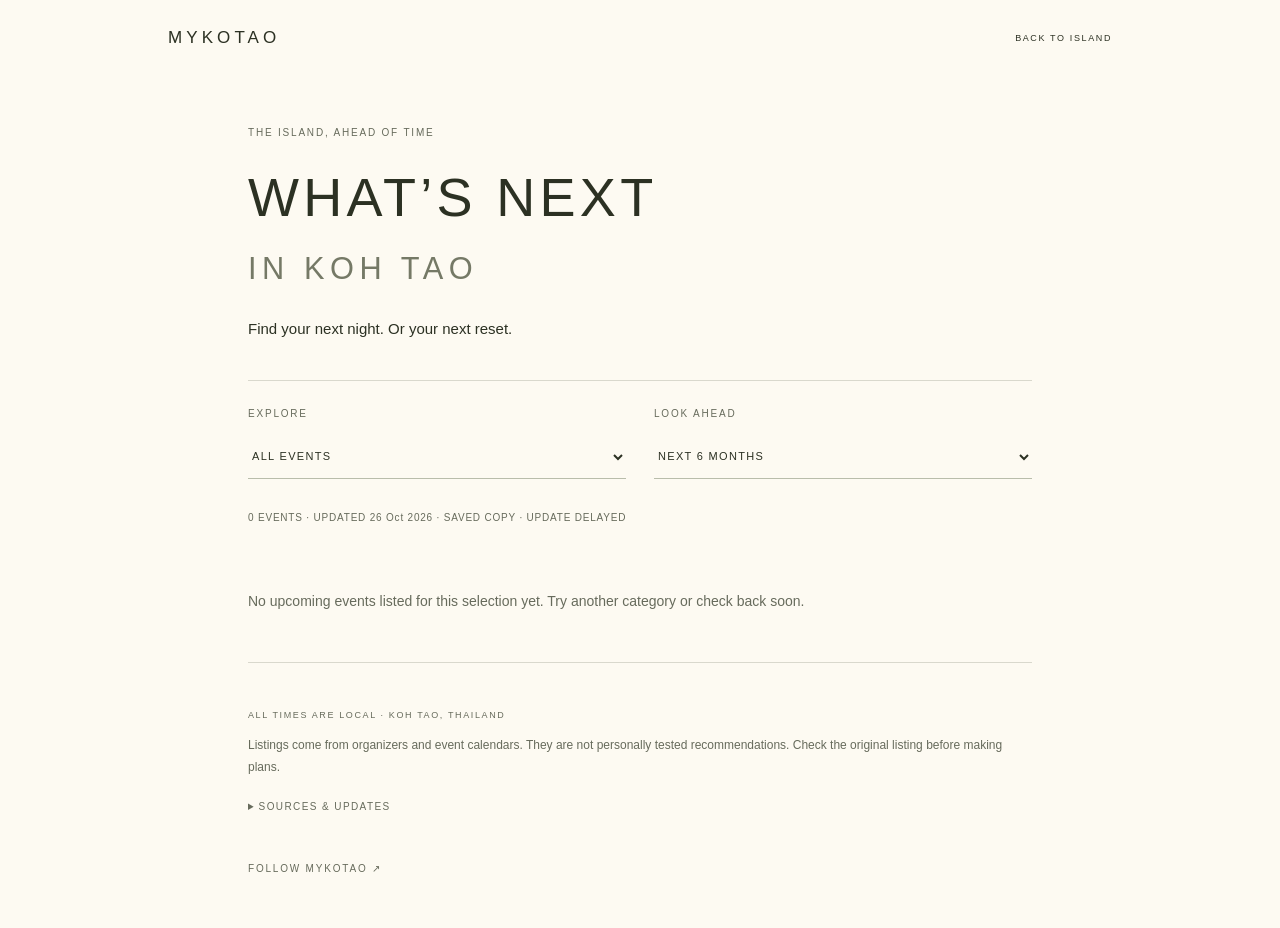
==== whats-next.html @ d90f4b2c "Add What's Next event discovery and daily source refresh" ====
<!doctype html>
<html lang="en">
<head>
  <meta charset="utf-8">
  <meta name="viewport" content="width=device-width, initial-scale=1">
  <meta name="theme-color" content="#fdfaf2">
  <title>What's next in Koh Tao — MYKOTAO</title>
  <meta name="description" content="Upcoming Koh Tao parties, raves, yoga retreats and workshops. Dates, places and original event links.">
  <link rel="canonical" href="https://mykotao.com/whats-next">
  <link rel="icon" type="image/png" href="/assets/mykotao-logo.png">
  <link rel="stylesheet" href="/events.css">
  <script defer src="/events.js"></script>
</head>
<body>
  <header><a class="brand" href="/">MYKOTAO</a><a class="back" href="/">BACK TO ISLAND</a></header>
  <main>
    <p class="eyebrow">THE ISLAND, AHEAD OF TIME</p>
    <h1>WHAT’S NEXT<br><span>IN KOH TAO</span></h1>
    <p class="intro">Find your next night. Or your next reset.</p>
    <div class="filters">
      <label>EXPLORE
        <select id="category">
          <option value="all">ALL EVENTS</option>
          <option value="parties">PARTIES</option>
          <option value="raves">RAVES</option>
          <option value="retreats">RETREATS</option>
          <option value="yoga-retreats">YOGA RETREATS</option>
          <option value="workshops">WORKSHOPS</option>
          <option value="live-music">LIVE MUSIC</option>
          <option value="community">COMMUNITY</option>
        </select>
      </label>
      <label>LOOK AHEAD
        <select id="horizon">
          <option value="3">NEXT 3 MONTHS</option>
          <option value="6" selected>NEXT 6 MONTHS</option>
        </select>
      </label>
    </div>
    <p id="feed-status" class="feed-status" role="status">Loading upcoming events…</p>
    <div id="events" class="events" aria-live="polite"></div>
    <noscript><p>Enable JavaScript to browse upcoming events. You can also visit <a href="https://www.kohtaoescobar.com/buy">Escobar’s schedule</a> or <a href="https://kohtaoyoga.com/retreats/">Koh Tao Yoga’s retreats</a>.</p></noscript>
    <footer>
      <p>ALL TIMES ARE LOCAL · KOH TAO, THAILAND</p>
      <p>Listings come from organizers and event calendars. They are not personally tested recommendations. Check the original listing before making plans.</p>
      <details><summary>SOURCES &amp; UPDATES</summary><ul id="sources"></ul><p>Instagram is not connected yet. Only published, dated events from the sources listed here are included.</p></details>
      <a class="instagram" href="https://www.instagram.com/mykotao/" target="_blank" rel="noopener noreferrer">FOLLOW MYKOTAO ↗</a>
    </footer>
  </main>
</body>
</html>
---- events.css ----
:root { color-scheme:light; background:#fdfaf2; color:#2c3123; font-family:"Helvetica Neue",Helvetica,Arial,sans-serif; }
* { box-sizing:border-box; }
body { margin:0; }
a { color:inherit; text-underline-offset:4px; }
header { max-width:1000px; margin:auto; padding:28px 28px; display:flex; align-items:center; justify-content:space-between; gap:20px; }
.brand { font-size:17px; letter-spacing:.24em; text-decoration:none; }
.back,.eyebrow,.filters label,.feed-status,.event-type,.event-date,.source-link,footer>p:first-child,.instagram { font-size:10px; letter-spacing:.18em; line-height:1.8; }
.back { text-decoration:none; font-size:9px; }
main { max-width:840px; margin:48px auto 0; padding:0 28px 48px; }
.eyebrow { margin:0 0 24px; color:#676b5c; }
h1 { font-size:clamp(32px,6.5vw,54px); font-weight:400; letter-spacing:.08em; line-height:1.16; margin:0; }
h1 span { color:#757966; font-size:.57em; letter-spacing:.18em; }
.intro { margin:25px 0 38px; font-size:15px; line-height:1.7; }
.filters { display:grid; grid-template-columns:1fr 1fr; gap:28px; border-top:1px solid #d9d8cd; padding-top:24px; }
.filters label { display:flex; flex-direction:column; gap:12px; color:#676b5c; }
select { color:#2c3123; font:inherit; font-size:11px; letter-spacing:.12em; padding:12px 30px 12px 0; border:0; border-bottom:1px solid #b9bdab; background:transparent; border-radius:0; width:100%; min-height:44px; cursor:pointer; }
.feed-status { margin:30px 0 10px; color:#676b5c; letter-spacing:.08em; }
.event { display:grid; grid-template-columns:155px 1fr; gap:30px; border-bottom:1px solid #d9d8cd; padding:28px 0; }
.event-date { margin:0; font-size:11px; letter-spacing:.08em; }
.event-time { display:block; color:#676b5c; font-size:11px; margin-top:7px; }
.event-type { color:#676b5c; font-size:9px; margin:0 0 8px; }
.event h2 { font-size:19px; font-weight:400; line-height:1.4; margin:0 0 9px; }
.event-location { font-size:12px; color:#676b5c; margin:0 0 10px; }
.event-description { font-size:13px; line-height:1.7; margin:0 0 14px; }
.source-link { display:inline-block; padding:8px 0; font-size:9px; }
.stale { font-size:11px; color:#7a602d; }
.empty { padding:48px 0; border-bottom:1px solid #d9d8cd; line-height:1.8; color:#676b5c; font-size:14px; }
footer { margin-top:44px; color:#676b5c; font-size:12px; line-height:1.8; }
footer>p:first-child { font-size:9px; }
footer details { margin:20px 0 30px; }
footer summary { cursor:pointer; font-size:10px; letter-spacing:.14em; min-height:30px; }
footer ul { padding-left:18px; }
.instagram { text-decoration:none; }
a:focus-visible,select:focus-visible,summary:focus-visible { outline:1px solid currentColor; outline-offset:5px; }
@media(max-width:540px) {
  header { padding:24px 20px; }
  .brand { font-size:15px; }
  .back { font-size:8px; letter-spacing:.1em; }
  main { padding:0 20px 36px; margin-top:32px; }
  .filters { gap:16px; }
  .event { grid-template-columns:1fr; gap:12px; padding:24px 0; }
  .event-date { display:flex; gap:12px; flex-wrap:wrap; align-items:baseline; }
  .event-time { margin:0; }
}
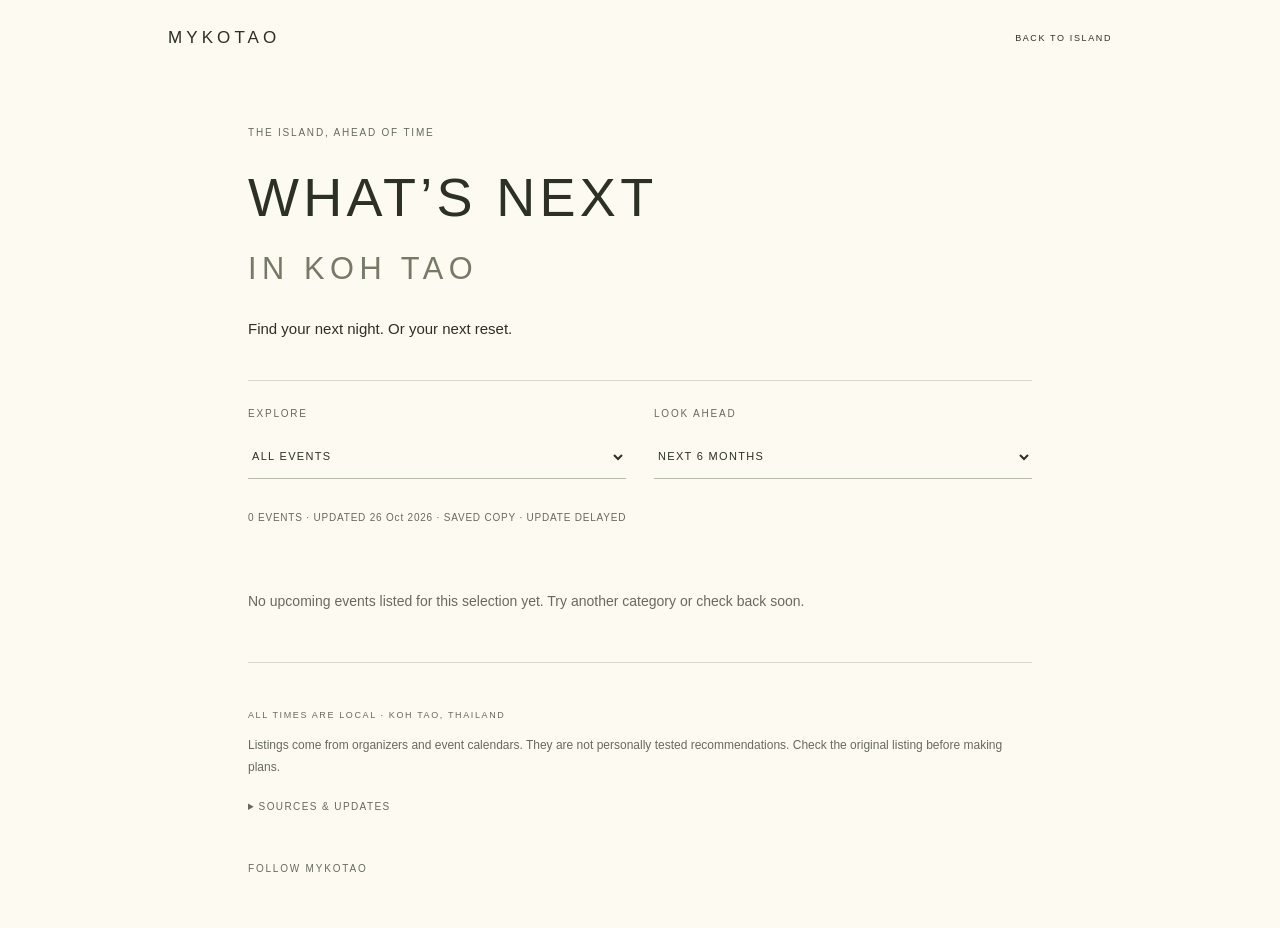
==== commit 50fdeab5: "Remove decorative arrows from navigation and event links" ====
--- a/whats-next.html
+++ b/whats-next.html
@@ -44,7 +44,7 @@
       <p>ALL TIMES ARE LOCAL · KOH TAO, THAILAND</p>
       <p>Listings come from organizers and event calendars. They are not personally tested recommendations. Check the original listing before making plans.</p>
       <details><summary>SOURCES &amp; UPDATES</summary><ul id="sources"></ul><p>Instagram is not connected yet. Only published, dated events from the sources listed here are included.</p></details>
-      <a class="instagram" href="https://www.instagram.com/mykotao/" target="_blank" rel="noopener noreferrer">FOLLOW MYKOTAO ↗</a>
+      <a class="instagram" href="https://www.instagram.com/mykotao/" target="_blank" rel="noopener noreferrer">FOLLOW MYKOTAO</a>
     </footer>
   </main>
 </body>
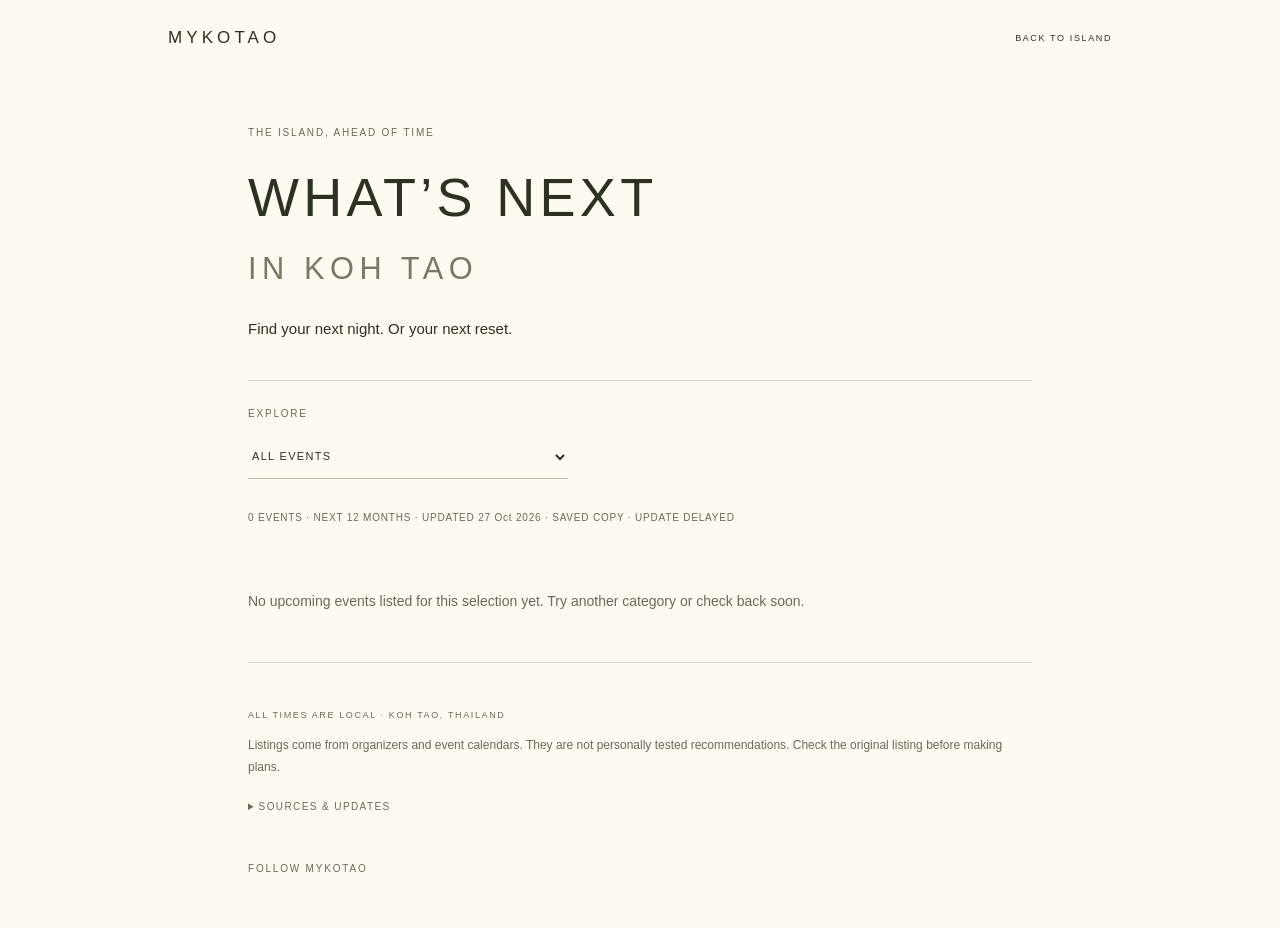
==== commit d02d8fef: "Show twelve months of chronological events without a time-range selector" ====
--- a/whats-next.html
+++ b/whats-next.html
@@ -30,12 +30,6 @@
           <option value="community">COMMUNITY</option>
         </select>
       </label>
-      <label>LOOK AHEAD
-        <select id="horizon">
-          <option value="3">NEXT 3 MONTHS</option>
-          <option value="6" selected>NEXT 6 MONTHS</option>
-        </select>
-      </label>
     </div>
     <p id="feed-status" class="feed-status" role="status">Loading upcoming events…</p>
     <div id="events" class="events" aria-live="polite"></div>
--- a/events.css
+++ b/events.css
@@ -11,7 +11,7 @@
 h1 { font-size:clamp(32px,6.5vw,54px); font-weight:400; letter-spacing:.08em; line-height:1.16; margin:0; }
 h1 span { color:#757966; font-size:.57em; letter-spacing:.18em; }
 .intro { margin:25px 0 38px; font-size:15px; line-height:1.7; }
-.filters { display:grid; grid-template-columns:1fr 1fr; gap:28px; border-top:1px solid #d9d8cd; padding-top:24px; }
+.filters { display:grid; grid-template-columns:minmax(0,320px); gap:28px; border-top:1px solid #d9d8cd; padding-top:24px; }
 .filters label { display:flex; flex-direction:column; gap:12px; color:#676b5c; }
 select { color:#2c3123; font:inherit; font-size:11px; letter-spacing:.12em; padding:12px 30px 12px 0; border:0; border-bottom:1px solid #b9bdab; background:transparent; border-radius:0; width:100%; min-height:44px; cursor:pointer; }
 .feed-status { margin:30px 0 10px; color:#676b5c; letter-spacing:.08em; }
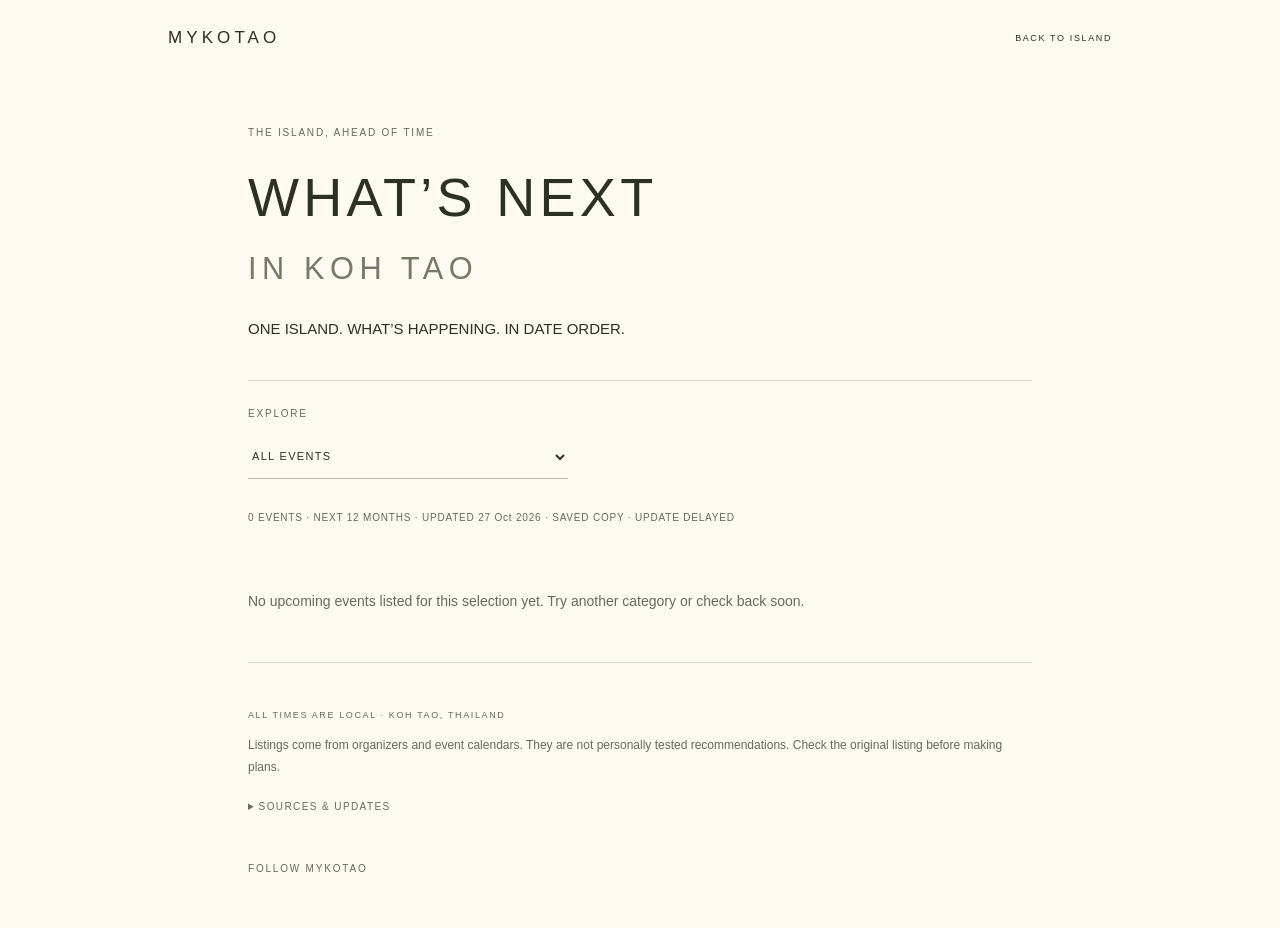
==== commit e9978036: "Expand Koh Tao event discovery to eleven sources with recurring schedules and deduplication" ====
--- a/whats-next.html
+++ b/whats-next.html
@@ -5,7 +5,7 @@
   <meta name="viewport" content="width=device-width, initial-scale=1">
   <meta name="theme-color" content="#fdfaf2">
   <title>What's next in Koh Tao — MYKOTAO</title>
-  <meta name="description" content="Upcoming Koh Tao parties, raves, yoga retreats and workshops. Dates, places and original event links.">
+  <meta name="description" content="Koh Tao events in one calendar: parties, yoga, retreats, live music, community and conservation. The next twelve months, in date order.">
   <link rel="canonical" href="https://mykotao.com/whats-next">
   <link rel="icon" type="image/png" href="/assets/mykotao-logo.png">
   <link rel="stylesheet" href="/events.css">
@@ -16,7 +16,7 @@
   <main>
     <p class="eyebrow">THE ISLAND, AHEAD OF TIME</p>
     <h1>WHAT’S NEXT<br><span>IN KOH TAO</span></h1>
-    <p class="intro">Find your next night. Or your next reset.</p>
+    <p class="intro">ONE ISLAND. WHAT’S HAPPENING. IN DATE ORDER.</p>
     <div class="filters">
       <label>EXPLORE
         <select id="category">
@@ -28,6 +28,9 @@
           <option value="workshops">WORKSHOPS</option>
           <option value="live-music">LIVE MUSIC</option>
           <option value="community">COMMUNITY</option>
+          <option value="wellness">YOGA &amp; WELLNESS</option>
+          <option value="sports">SPORTS &amp; ADVENTURE</option>
+          <option value="conservation">CONSERVATION</option>
         </select>
       </label>
     </div>
@@ -37,7 +40,7 @@
     <footer>
       <p>ALL TIMES ARE LOCAL · KOH TAO, THAILAND</p>
       <p>Listings come from organizers and event calendars. They are not personally tested recommendations. Check the original listing before making plans.</p>
-      <details><summary>SOURCES &amp; UPDATES</summary><ul id="sources"></ul><p>Instagram is not connected yet. Only published, dated events from the sources listed here are included.</p></details>
+      <details><summary>SOURCES &amp; UPDATES</summary><ul id="sources"></ul><p>Sources are checked every six hours. Published dates are collected up to twelve months ahead. Weekly programs without an end date appear for the next four weeks and are marked for reconfirmation. Instagram and Facebook posts are not automatically imported; image-only announcements may be missing.</p></details>
       <a class="instagram" href="https://www.instagram.com/mykotao/" target="_blank" rel="noopener noreferrer">FOLLOW MYKOTAO</a>
     </footer>
   </main>
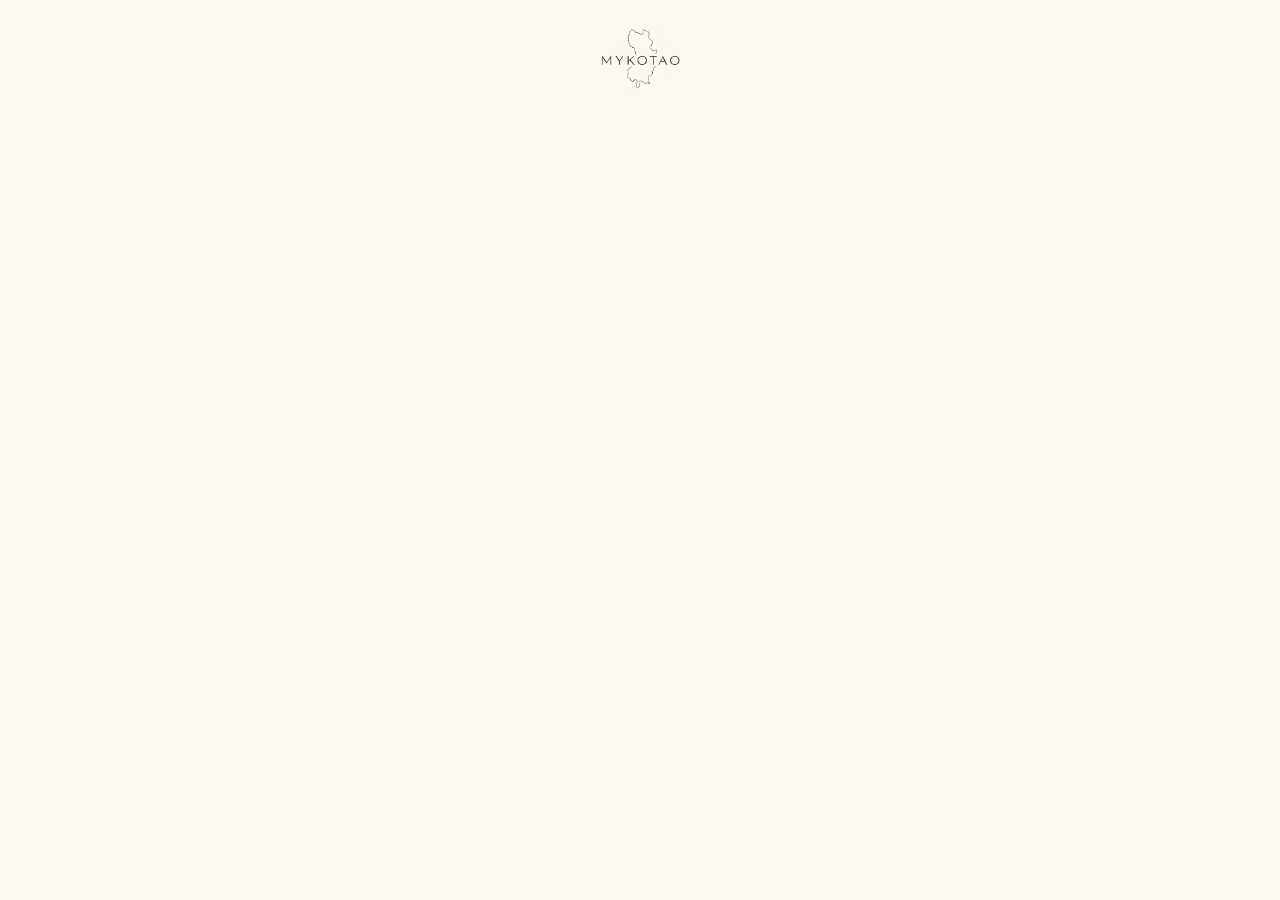
==== commit 7604e75e: "feat: show the one COMPAZ from mycompaz.com, set to this place The page embeds mycompaz.com with a p" ====
--- a/whats-next.html
+++ b/whats-next.html
@@ -2,48 +2,26 @@
 <html lang="en">
 <head>
   <meta charset="utf-8">
-  <meta name="viewport" content="width=device-width, initial-scale=1">
+  <meta name="viewport" content="width=device-width, initial-scale=1, viewport-fit=cover">
   <meta name="theme-color" content="#fdfaf2">
   <title>What's next in Koh Tao — MYKOTAO</title>
   <meta name="description" content="Koh Tao events in one calendar: parties, yoga, retreats, live music, community and conservation. The next twelve months, in date order.">
   <link rel="canonical" href="https://mykotao.com/whats-next">
   <link rel="icon" type="image/png" href="/assets/mykotao-logo.png">
-  <link rel="stylesheet" href="/events.css">
-  <script defer src="/events.js"></script>
+  <!-- One COMPAZ for every site: below the MYKOTAO logo, this page shows mycompaz.com set to Ko Tao.
+       Changes to COMPAZ appear here automatically. The event collector still feeds data/events.json, which COMPAZ reads. -->
+  <style>
+    html,body{margin:0;height:100%;background:#fdfaf2}
+    body{display:flex;flex-direction:column;height:100vh;height:100dvh}
+    header{flex:none;display:flex;justify-content:center;padding:max(10px,env(safe-area-inset-top)) 16px 0}
+    header a{display:block;line-height:0}
+    header img{width:clamp(64px,11dvh,104px);height:auto}
+    iframe{flex:1;display:block;border:0;width:100%;min-height:0}
+  </style>
 </head>
 <body>
-  <header><a class="brand" href="/">MYKOTAO</a><a class="back" href="/">BACK TO ISLAND</a></header>
-  <main>
-    <p class="eyebrow">THE ISLAND, AHEAD OF TIME</p>
-    <h1>WHAT’S NEXT<br><span>IN KOH TAO</span></h1>
-    <p class="intro">ONE ISLAND. WHAT’S HAPPENING. IN DATE ORDER.</p>
-    <div class="filters">
-      <label>EXPLORE
-        <select id="category">
-          <option value="all">ALL EVENTS</option>
-          <option value="parties">PARTIES</option>
-          <option value="raves">RAVES</option>
-          <option value="retreats">RETREATS</option>
-          <option value="yoga-retreats">YOGA RETREATS</option>
-          <option value="workshops">WORKSHOPS</option>
-          <option value="live-music">LIVE MUSIC</option>
-          <option value="community">COMMUNITY</option>
-          <option value="wellness">YOGA &amp; WELLNESS</option>
-          <option value="sports">SPORTS &amp; ADVENTURE</option>
-          <option value="conservation">CONSERVATION</option>
-        </select>
-      </label>
-    </div>
-    <p id="feed-status" class="feed-status" role="status">Loading upcoming events…</p>
-    <div id="events" class="events" aria-live="polite"></div>
-    <noscript><p>Enable JavaScript to browse upcoming events. You can also visit <a href="https://www.kohtaoescobar.com/buy">Escobar’s schedule</a> or <a href="https://kohtaoyoga.com/retreats/">Koh Tao Yoga’s retreats</a>.</p></noscript>
-    <footer>
-      <p>ALL TIMES ARE LOCAL · KOH TAO, THAILAND</p>
-      <p>Listings come from organizers and event calendars. They are not personally tested recommendations. Check the original listing before making plans.</p>
-      <details><summary>SOURCES &amp; UPDATES</summary><ul id="sources"></ul><p>Sources are checked every six hours. Published dates are collected up to twelve months ahead. Weekly programs without an end date appear for the next four weeks and are marked for reconfirmation. Instagram and Facebook posts are not automatically imported; image-only announcements may be missing.</p></details>
-      <a class="instagram" href="https://www.instagram.com/mykotao/" target="_blank" rel="noopener noreferrer">FOLLOW MYKOTAO</a>
-    </footer>
-  </main>
+  <header><a href="/" aria-label="MYKOTAO home"><img src="/assets/mykotao-logo.png" alt="MYKOTAO" width="1254" height="1254"></a></header>
+  <iframe src="https://mycompaz.com/?place=10.095,99.84&amp;name=Ko%20Tao&amp;cc=TH&amp;country=Thailand&amp;region=Surat%20Thani&amp;embed=1#whats-next" title="COMPAZ — Ko Tao" allow="geolocation"></iframe>
+  <noscript><p><a href="https://mycompaz.com/?place=10.095,99.84&amp;name=Ko%20Tao&amp;cc=TH&amp;country=Thailand&amp;region=Surat%20Thani&amp;embed=1#whats-next">Open COMPAZ for Ko Tao</a></p></noscript>
 </body>
 </html>
-
